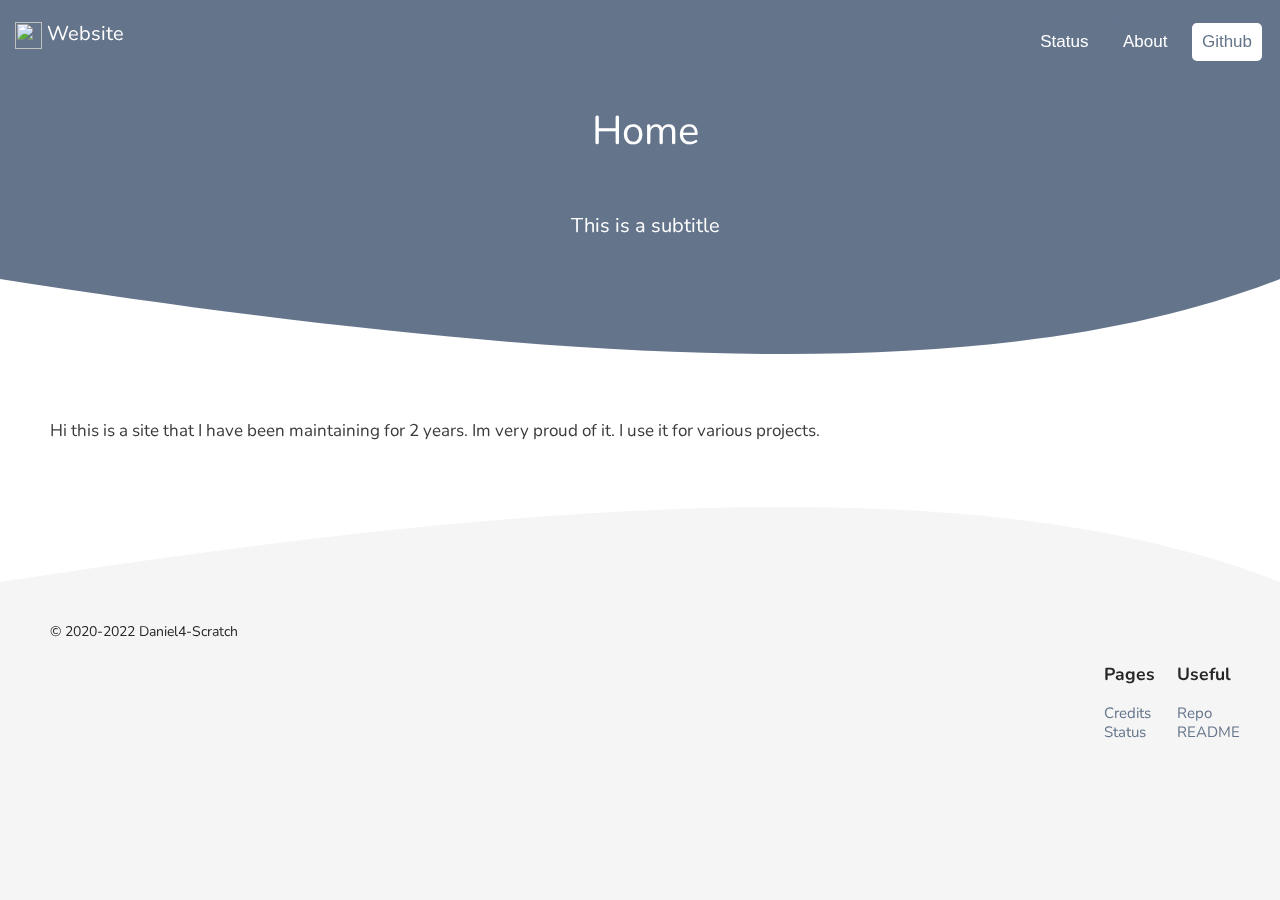
==== index.html @ e7228e7d "📦📥 Transfer from Glitch 😜" ====
<!--Frame Work-->
<head>
  
</head>
<body></body>
<link rel="icon" href="https://snapforks.github.io/SnapForks/favicon.ico">
<link rel="stylesheet" href="/assets/css/style.css">
<link rel="stylesheet" href="/assets/css/icons.css">

<script src="/assets/js/page.js"></script>
<script async src="https://cse.google.com/cse.js?cx=4d8c7b37c48139037"></script>

<script>
  template(
    'Home',
    '<span class="title"><center><img> Home</span><br><br> <span class="sub">This is a subtitle</span> </center> ',
    'Hi this is a site that I have been maintaining for 2 years. Im very proud of it. I use it for various projects.'
  );</script>
<style>
  .thinggy{
    background:white;
  }
</style>
---- assets/css/style.css ----
/* Please email me at llama552621@gmail.com before using anything from stylesheet, to get permission. I worked long hours just to make this stylesheet */
/* Import base fonts */
@import url('https://fonts.googleapis.com/css2?family=Nunito:wght@200;300&display=swap');
@import url('https://daniel4-scratch.github.io/font-archive/fonts/Mojang-Regular.ttf');
@import url('https://daniel4-scratch.github.io/font-archive/fonts/first-font.ttf');/*font-family: 'first font', regular;*/

body {
  /*font-family: helvetica, arial, sans-serif;*/
  font-family: 'Nunito', sans-serif;
  margin: 0em;
  background: #64748B;
  cursor: url('https://cdn.glitch.me/85581a5c-3d3a-4adb-9d44-dbf08483c8ae%2Faero_arrow.cur?v=1636877839734');
}


:root {
  --theme: #64748B;
  --other: #ffffff;
  --grey: #f5f5f5;
  --text-black: ;
  --green: #63f27e;
  --yellow: #f7eb63;
  --red: #f76363;
}
/*nav bar*/
.navbar .logo {
  text-decoration: none;
  color:white;
}

.navbar .icon {
  float: right;
  display: none;
  text-decoration: none;
  color: white;
}
.navbar {
  color: white;
  padding: 15px;
  padding-top:20px;
  font-size: 20px;
  background: var(--theme);
  margin: 0em;
}

.button {
  transition-duration: 0.2s;
  margin-left: 0.5em;
  background-color: var(--theme);
  border-radius: 8px;
  display: inline-block;
  cursor: pointer;
  color: #ffffff;
  font-family: Arial;
  font-size: 17px;
  font-weight: ;
  padding: 9px 10px;
  text-decoration: none;
  border:var(--theme) solid 3px;
}
.button:hover {
  border:#9BA6B6 solid 3px;
  background-color: #ffffff;
  color: bLACK;
  cursor: url('https://cdn.glitch.me/85581a5c-3d3a-4adb-9d44-dbf08483c8ae%2Faero_link.cur?v=1636877839735');
}
.button:active {
}

.button-white {
  transition-duration: 0.2s;
  margin-left: 0.5em;
  background-color: white;
  border-radius: 8px;
  display: inline-block;
  cursor: pointer;
  color: var(--theme);
  font-family: Arial;
  font-size: 17px;
  font-weight: ;
  padding: 9px 10px;
  text-decoration: none;
  border:var(--theme) solid 3px;
}
.button-white:hover{
  border:#9BA6B6 solid 3px;
}
.navbar1.right {
  margin-top: -0em;
  float: right;
}

/*other*/
.r-do {
  vertical-align: middle;
  text-decoration: none;
}
::selection{
  background:#b3d9ff;
}

/*header*/
.header {
  background: var(--theme);
  color: white;
  padding: 40px;
  padding-left: 50px;
  
  
}

.header .title {
  font-size: 40px;
}
.header .sub {
  font-size: 20px;
}

.header img {
  float: right;
  margin-top: -5em;
  display: block;
}

/*content*/
.content {
  background: white;
  color: #3b3b3b;
  font-size: 17px;
  padding: 40px;
  padding-left: 50px;
}

.content a {
  text-decoration: none;
  color: var(--theme);
}

.content a:hover {
  text-decoration: underline;
}

.content img {
  border-radius: 0.5em;
}


/*status*/
.content .box {
  transition-duration:0.5s;
  border-radius: 0.5em;
  background-color: var(--grey);
  padding: 10px;
  padding-right: 0px;
}
.content .box .right {
  color:white;
  float: right;
  margin-top: -78px;
  border-top-right-radius: 0.5em;
  border-bottom-right-radius: 0.5em;
  padding: 30px;
  padding-bottom: 32px;
  border-left:1px solid #dbdbdb;
}

.content .box .right.red {
background-color: var(--red);
}

.content .box .right.green {
background-color: var(--green);
}

.content .box .right.yellow {
  background-color:var(--yellow);
}

.content .box-top {
  border-radius: 0.5em;
  background: var(--green);
  color:white;
  padding: 0.1px;
  padding-left: 10px;
}

  
.content .box.bblue:hover{ 
  border-left:10px solid var(--theme);
    }
/*credits*/
.profile {}
.profile img {
 max-width: 60px;
 
border-radius:0.5em;
border:3px solid #f5f5f5;
}
.profile .text {
margin-left:-3em;
padding:2px;
background: var(--grey);
  border-radius:0.5em;
}
/*footer f5f5f5*/

.footer {
  background: var(--grey);
  color: #262626;
  font-size: 14px;
  padding: 40px;
  padding-left: 50px;
  padding-bottom: 90px;

  /*min-height: 600px;
  height: auto !important;
  height: 600px;*/
}
.footer section {
  margin-left: 1.5em;
  margin-top: 3.5em;
  float: right;
  padding: ;
  margin-top: -1em;
  font-size: 15px;
}

.footer a {
 line-height: 1.3;
  text-decoration: none;
  color: var(--theme);
}
.footer a:hover {
  text-decoration: underline;
}

#snackbar {
  visibility: hidden;
  min-width: 250px;
  margin-left: -125px;
  background-color: #333;
  color: #fff;
  text-align: center;
  border-radius: 9px;
  padding: 16px;
  position: fixed;
  z-index: 1;
  left: 50%;
  bottom: 30px;
  font-size: 17px;
}

#snackbar.show {
  visibility: visible;
  -webkit-animation: fadein 0.5s, fadeout 0.5s 2.5s;
  animation: fadein 0.5s, fadeout 0.5s 2.5s;
}

@-webkit-keyframes fadein {
  from {bottom: 0; opacity: 0;} 
  to {bottom: 30px; opacity: 1;}
}

@keyframes fadein {
  from {bottom: 0; opacity: 0;}
  to {bottom: 30px; opacity: 1;}
}

@-webkit-keyframes fadeout {
  from {bottom: 30px; opacity: 1;} 
  to {bottom: 0; opacity: 0;}
}

@keyframes fadeout {
  from {bottom: 30px; opacity: 1;}
  to {bottom: 0; opacity: 0;}
}

/*mobile*/
@media screen and (max-width: 600px) {
  .navbar a:not(:first-child) {
    display: none;
  }
  .navbar a.icon {
    float: right;
    display: block;
  }
}

@media screen and (max-width: 600px) {
  .navbar.responsive {
   
  }
  .navbar.responsive .icon {

    float: right;
    position: absolute;
    margin-top:15px;
    margin-right:0.75em;
    right: 0;
    top: 0;
  }

  .navbar.responsive a {
    float: none;
    display: block;
    text-align: center;
    margin-top:10px;
    font-size:20px;
    padding:15px;
  }
}

@media screen and (max-width: 600px) {
  .footer section {
    margin-bottom: 2em;
    text-align: center;
    float: none;
    padding: ;
    margin-top: -1em;
    font-size: 15px;
  }
}

@media screen and (max-width: 900px) {
  .header img {
    float: none;
    text-align: center;
    margin-top: 0em;
    display: block;
  }
}
@media screen and (max-width: 900px) {
.profile img {
  margin-top:2em;
}
}


.bg-footer {
   position: fixed;
   left: 0;
   bottom: 0;
   width: 100%;
   background-color: var(--grey);
   color: white;
   text-align: center;
   z-index:-5;
  height:100%;
}

.thingyy{
  fill: var(--theme);
  stroke: var(--theme);
  width:100%;
}

/*loading screen*/
#overlay{
  position:fixed;
  z-index:99999;
  top:0;
  left:0;
  bottom:0;
  right:0;
  background:rgba(0,0,0,0.9);
  transition: 1s 0.4s;
}
#progress{
  height:1px;
  background:#fff;
  position:absolute;
  width:0;                /* will be increased by JS */
  top:50%;
}
#progstat{
  font-size:0.7em;
  letter-spacing: 3px;
  position:absolute;
  top:50%;
  margin-top:-40px;
  width:100%;
  text-align:center;
  color:#fff;
}  

/*Google search*/
 .gsc-search-button-v2 {
  transition-duration: 0.2s;
  margin-left: 0.5em;
  background-color: white;
  border-radius: 15px;
  display: inline-block;
  cursor: pointer;
  color: black;
  font-family: Arial;
  font-size: 17px;
  font-weight: ;
  padding: 9px 10px;
  text-decoration: none;
  border:var(--theme) solid 3px;
      width:100px;
      height:48px;
}
    .gsc-search-button-v2 svg{
      fill:var(--theme);
    }
.gsc-search-button-v2:hover{
  border:#a789d9 solid 3px;
}
    .gsc-search-button-v2:hover svg{
  fill:white;
}
.navbar1.right {
  margin-top: -0em;
  float: right;
}
    
/* Inline #6 | https://scratchflix.glitch.me/embed/google.html */

div .content {
  /* color: white; */
  color: #7f45de;
}

/* default.css | https://www.google.com/cse/static/style/look/v4/default.css */

.gsc-control-cse {
  /* background-color: #fff; */
  /* border: 1px solid #fff; */
  background-color: #7f45de;
  border: 1px solid #7f45de;
}

.gsc-input-box {
  /* border: 1px solid #dfe1e5; */
  border: 1px solid transparent;
  border-radius: 10px;
}
    
/* Inline #6 | https://scratchflix.glitch.me/embed/google.html */

.gsc-input-box {
  height: 38px;
}

/* Element | https://scratchflix.glitch.me/embed/google.html */

#gsc-i-id1 {
margin-top: 5px;
}
---- assets/css/icons.css ----
.sf-banner {
  background-image: url("https://cdn.glitch.com/23bf52f9-f058-4836-af4b-a5426dd8b66b%2FScreen%20Shot%202020-10-17%20at%208.05.33%20pm.png?v=1602925570239");
  
}
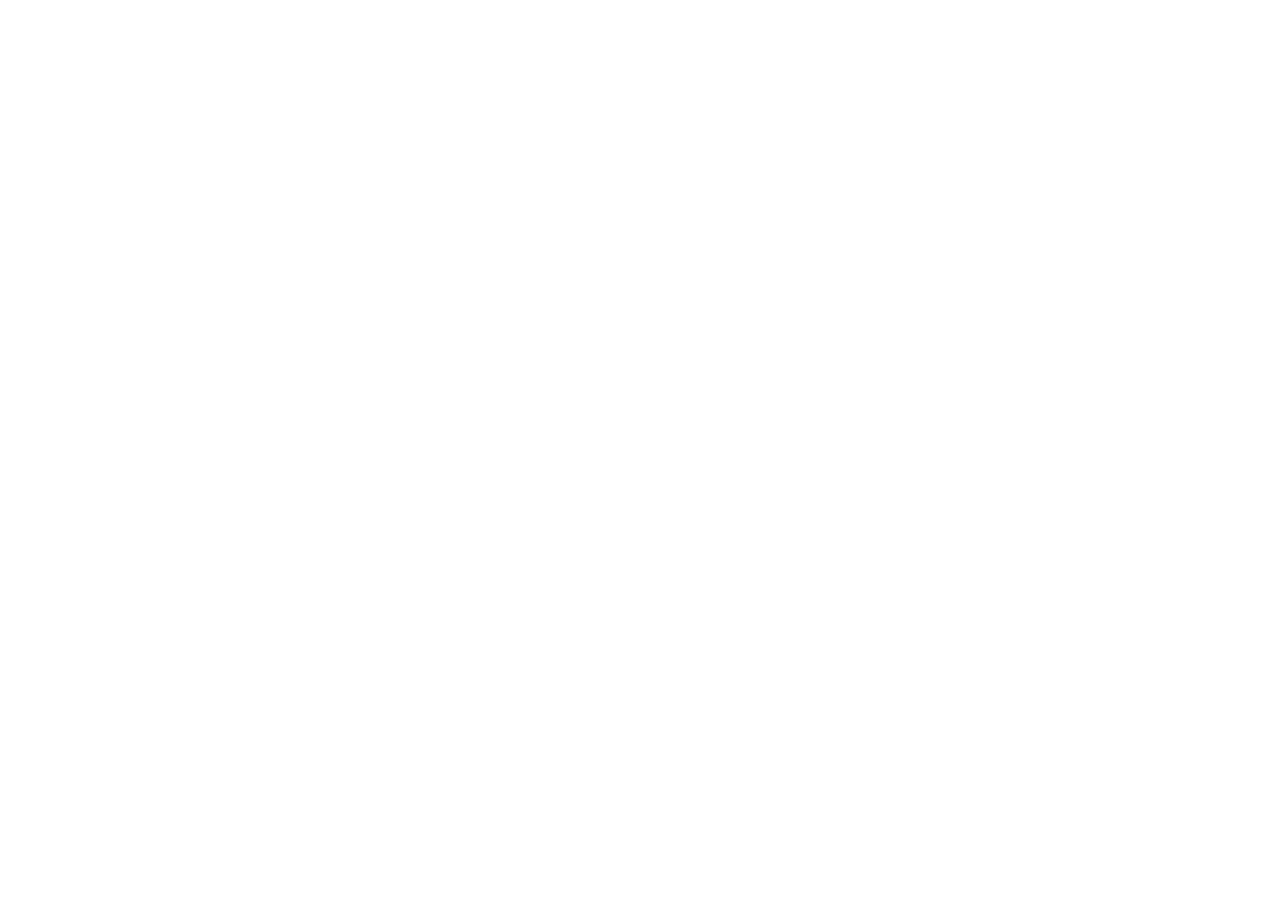
==== commit 2045331e: "Update index.html" ====
--- a/index.html
+++ b/index.html
@@ -4,11 +4,10 @@
   
 </head>
 <body></body>
-<link rel="icon" href="https://snapforks.github.io/SnapForks/favicon.ico">
-<link rel="stylesheet" href="/assets/css/style.css">
-<link rel="stylesheet" href="/assets/css/icons.css">
+<link rel="stylesheet" href="/website/assets/css/style.css">
+<link rel="stylesheet" href="/website/assets/css/icons.css">
 
-<script src="/assets/js/page.js"></script>
+<script src="/website/assets/js/page.js"></script>
 <script async src="https://cse.google.com/cse.js?cx=4d8c7b37c48139037"></script>
 
 <script>
@@ -21,4 +20,4 @@
   .thinggy{
     background:white;
   }
-</style>+</style>
